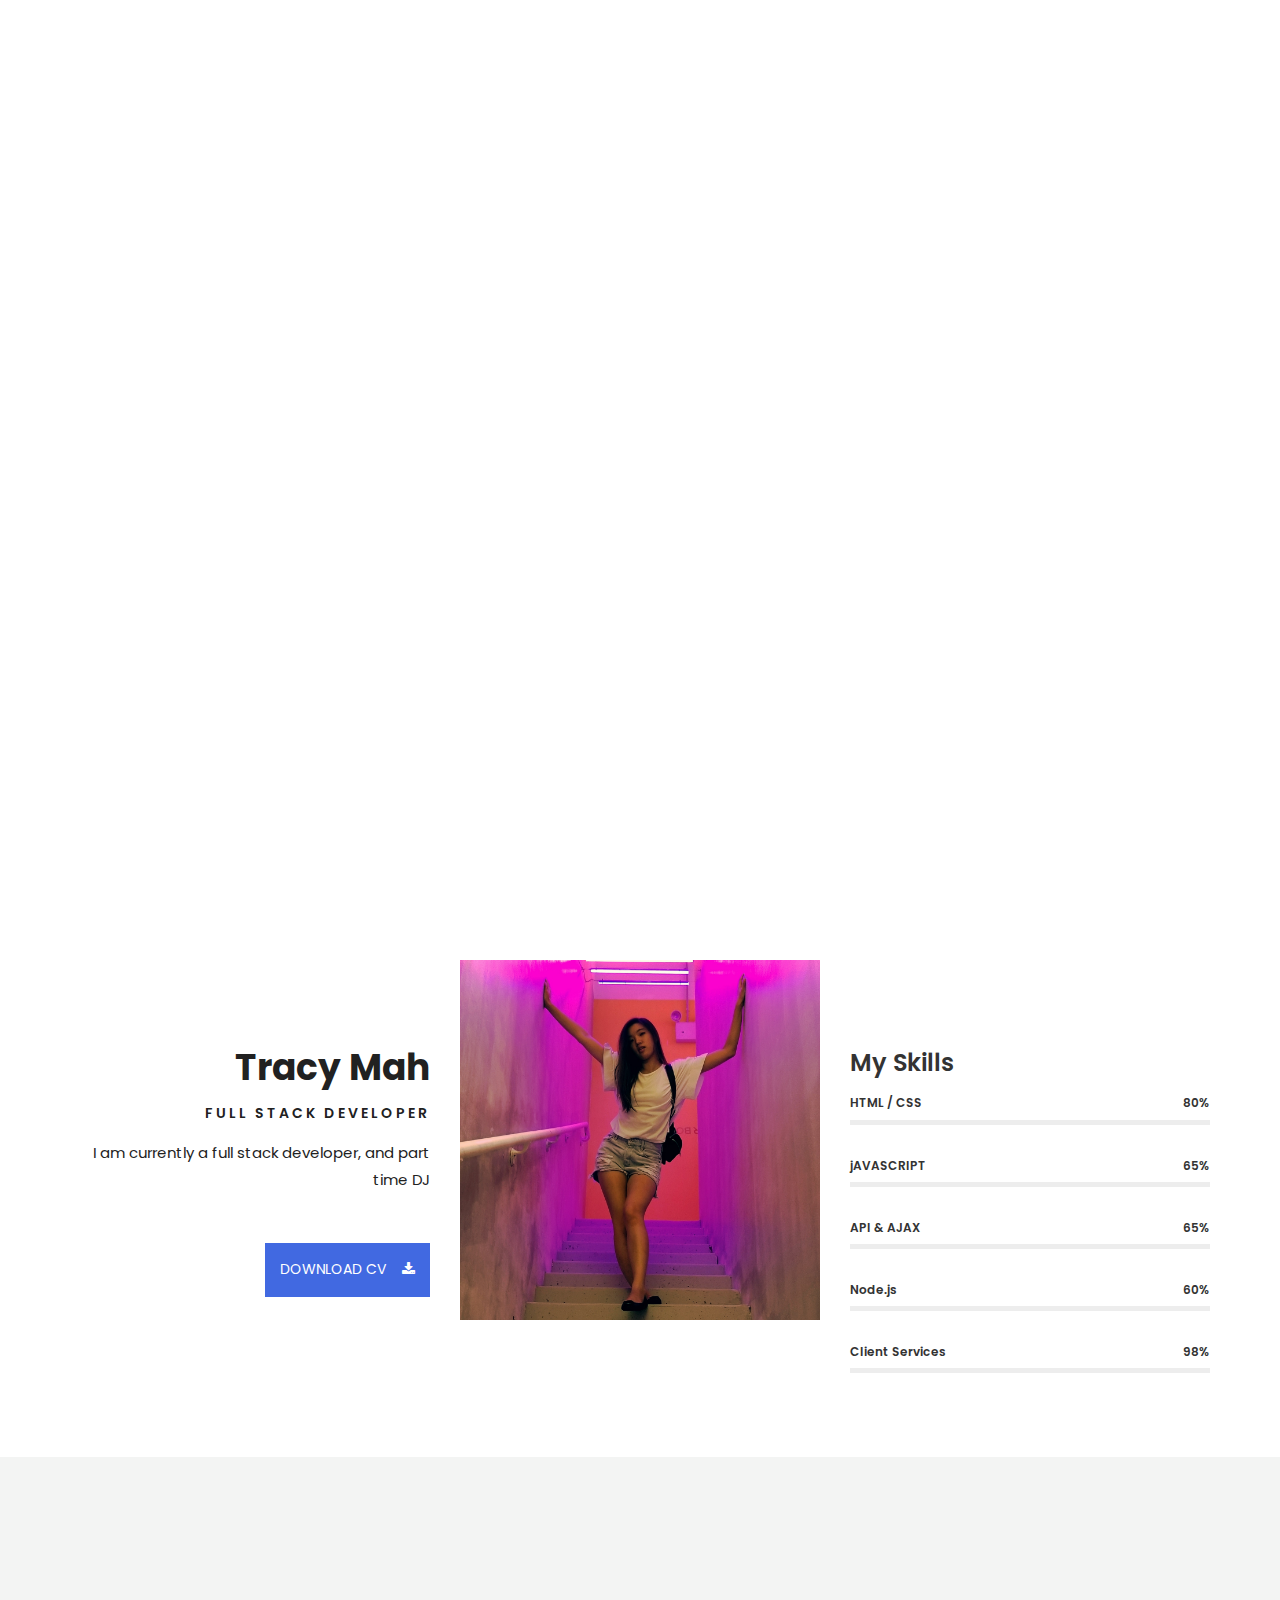
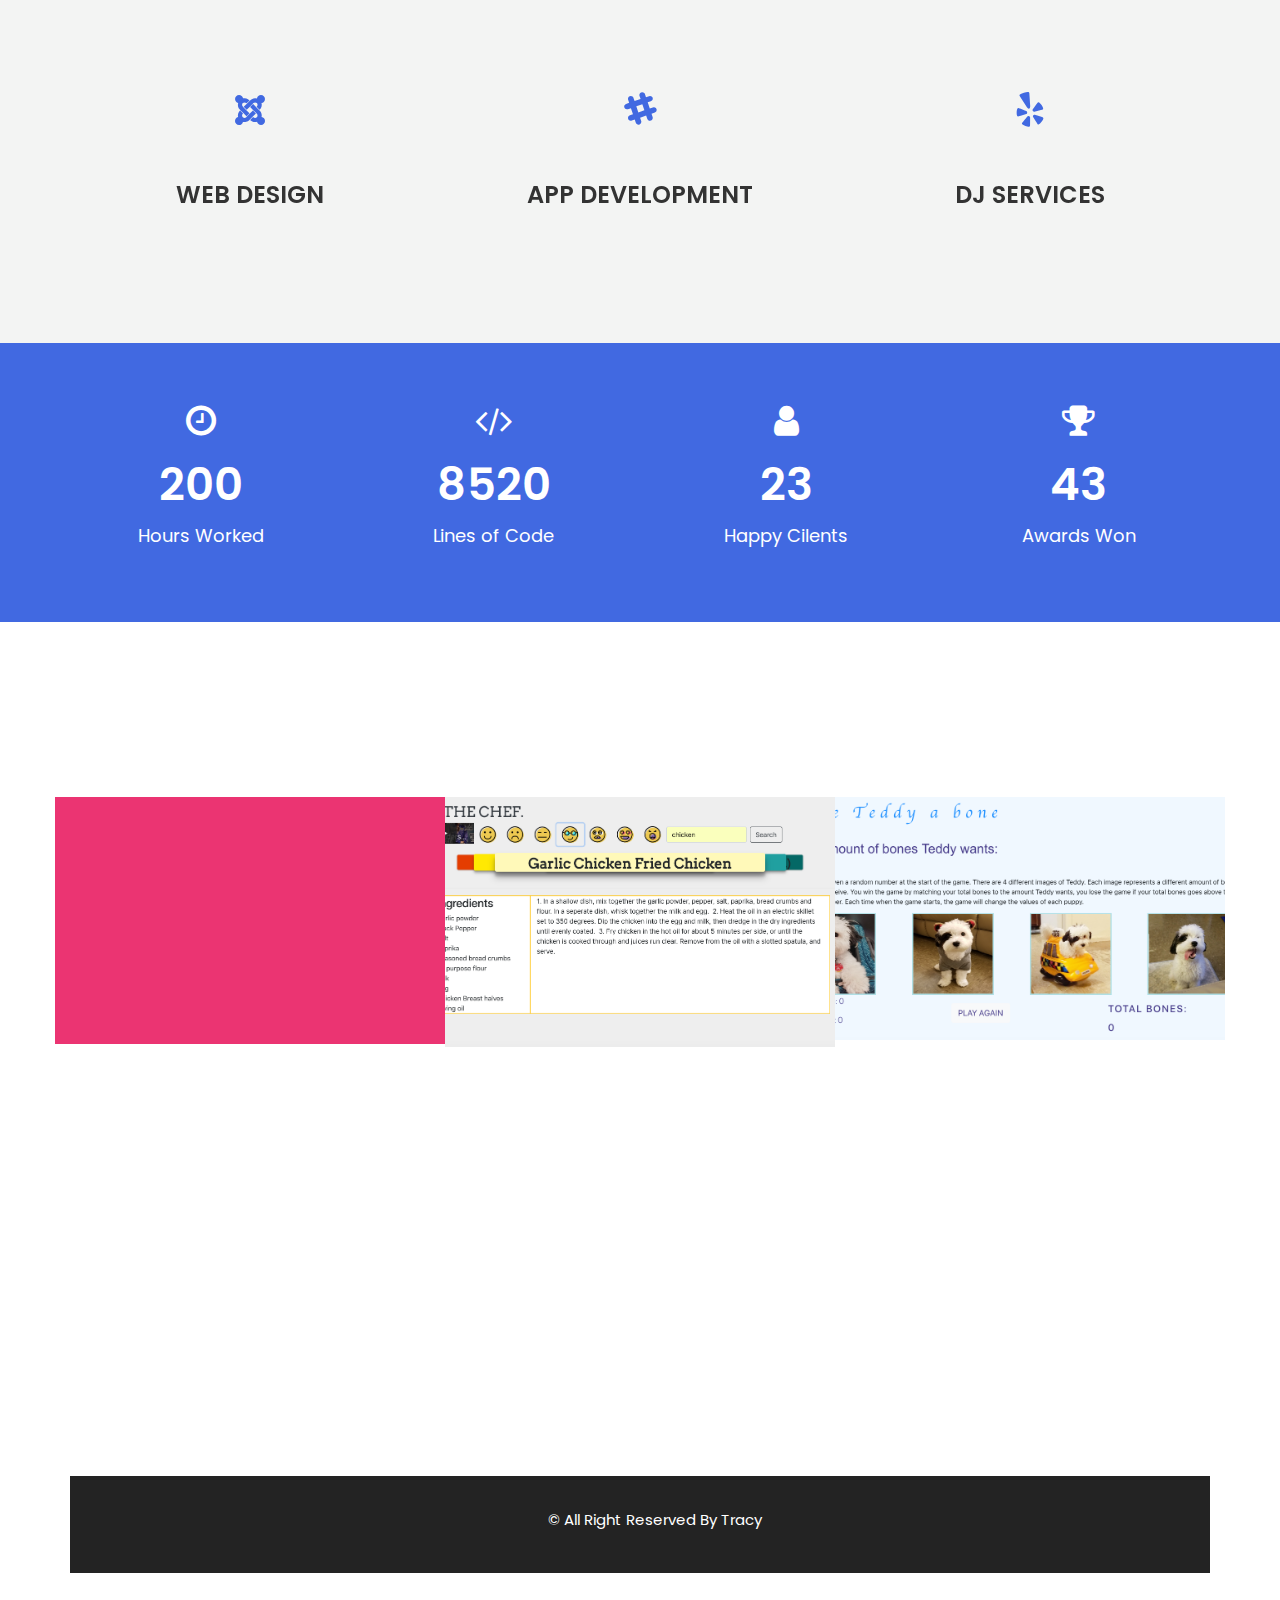
==== index-particles.html @ 9011c8fa "deleted old repo, setting up new one" ====
<!doctype html>
<html lang="en">
<head>
    <!--meta tags-->
    <meta charset="UTF-8">
    <meta http-equiv="x-ua-compatible" content="ie=edge">
    <meta name="keywords" content="onepage, developer, resume, cv, personal, portfolio, personal resume, clean, modern">
    <meta name="viewport" content="width=device-width, initial-scale=1">

    <!--template title-->
    <title>Tracy - Personal Portfolio</title>

    <meta name="msapplication-TileColor" content="#ffffff">
    <meta name="msapplication-TileImage" content="favicon/ms-icon-144x144.png">
    <meta name="theme-color" content="#ffffff">

    <!--========== Theme Fonts ==========-->
    <link href="https://fonts.googleapis.com/css?family=Poppins:400,400i,600,700,800" rel="stylesheet">

    <!--Font Awesome css-->
    <link rel="stylesheet" href="css/font-awesome.min.css">

    <!--Bootstrap css-->
    <link rel="stylesheet" href="css/bootstrap.min.css">

    <!--Animated headline css-->
    <link rel="stylesheet" href="css/jquery.animatedheadline.css">

    <!--Animate css-->
    <link rel="stylesheet" href="css/animate.css">
    
	<!--Owl carousel css-->
	<link rel="stylesheet" href="css/owl.carousel.css">
	<link rel="stylesheet" href="css/owl.theme.default.css">
    
	<!--Magnific popup css-->
	<link rel="stylesheet" href="css/magnific-popup.css">
    
	<!--Normalizer css-->
	<link rel="stylesheet" href="css/normalize.css">

    <!--Theme css-->
    <link rel="stylesheet" href="css/style.css">

    <!--Responsive css-->
    <link rel="stylesheet" href="css/responsive.css">
</head>
<body>

    <!--preloader starts-->


    <div class="loader_bg"><div class="loader"></div></div>


    <!--preloader ends-->

    <!--navigation area starts-->

    <header class="nav-area navbar-fixed-top">
        <div class="container">
            <div class="row">
                <!--main menu starts-->

                <div class="col-md-12">
                    <div class="main-menu">
                        <div class="navbar navbar-cus">
                            <div class="navbar-header">
                                <a href="index.html" class="navbar-brand"><span class="logo">tracy</span></a> 
                                <button type="button" class="navbar-toggle" data-toggle="collapse" data-target=".navbar-collapse">
                                    <span class="sr-only">Toggle navigation</span>
                                    <span class="icon-bar"></span>
                                    <span class="icon-bar"></span>
                                    <span class="icon-bar"></span>
                                </button>
                            </div>

                            <div class="navbar-collapse collapse">
                                <nav>
                                    <ul class="nav navbar-nav navbar-right">
                                        <li class="active"><a class="smooth-menu" href="#home">Home</a></li>
                                        <li><a class="smooth-menu" href="#about">About</a></li>
                                        <li><a class="smooth-menu" href="#services">Services</a></li>
                                        <li><a class="smooth-menu" href="#portfolio">Portfolio</a></li>
                                        <li><a class="smooth-menu" href="#contact">Contact</a></li>
                                    </ul>
                                </nav>
                            </div>
                        </div>
                    </div>
                </div>

                <!--main menu ends-->
            </div>
        </div>
    </header>

    <!--navigation area ends-->

    <!--Banner area starts-->

    <div class="banner-area" id="home">
        <div id="particles-js"></div>
        <div class="banner-table">
            <div class="banner-table-cell">
                <div class="welcome-text">
                    <div class="container">
                        <div class="row">
                            <div class="col-md-12">
                                <section class="intro animate-scale">

                                    <h3>Welcome to My Website</h3>

                                    <h1 class="ah-headline">

                                        <span class="ah-words-wrapper">
                                            <b class="is-visible">Tracy Mah</b>
                                            <b>Full Stack Developer</b> 
                                            <b>Web Designer</b> 
                                        </span>
                                    </h1>

                                    <a href="#contact" class="banner-btn">Contact me</a>


                                </section>

                                <div class="clearfix"></div>

                                <a class="mouse-scroll hidden-xs" href="#about">
                                    <span class="mouse">
                                        <span class="mouse-movement"></span>
                                    </span>
                                </a>
                            </div>
                        </div>
                    </div>
                </div>
            </div>
        </div>
    </div>

    <!--Banner area ends-->

    <!--about area starts-->

    <div class="about-area section-padding" id="about">
        <div class="container">

            <div class="row">
                <div class="col-md-4 col-xs-12 col-sm-6 col-lg-4">
                    <div class="about-text-left">
                        <h2>Tracy Mah</h2> 
                        <h3>Full Stack Developer</h3> 
                        <p>I am currently a full stack developer, and part time DJ  </p>
                        <a href="images/about/updateresume.pdf" download>Download CV &nbsp; &nbsp;<i class="fa fa-download"></i></a>
                    </div>
                </div>

                <div class="col-xs-12 col-sm-6 col-md-4 col-lg-4">
                    <img src="images/about/model.jpg"  class="img-responsive" alt="about image"> 
                </div>

                <div class="col-md-4 col-xs-12 col-sm-12 col-lg-4">
                    <div class="about-text-right">

                        <div id="skills">

                            <h3>My Skills</h3>

                            <div class="row">

                                <div class="col-md-12">

                                    <!-- skillbar -->
                                    <div class="skillbar" data-percent="95%"> 

                                        <h6 class="skillbar-title">HTML / CSS</h6> 
                                        <h6 class="skillbar-percent">80%</h6> 

                                        <div class="skillbar-bar">
                                            <div class="skillbar-child"></div>
                                        </div>

                                    </div>
                                    <!-- end skillbar -->

                                </div>


                                <div class="col-md-12">

                                    <!-- skillbar -->
                                    <div class="skillbar" data-percent="65%">

                                        <h6 class="skillbar-title">jAVASCRIPT</h6> 
                                        <h6 class="skillbar-percent">65%</h6> 

                                        <div class="skillbar-bar">
                                            <div class="skillbar-child"></div>
                                        </div>

                                    </div>
                                    <!-- end skillbar -->

                                </div>

                                <div class="col-md-12">

                                    <!-- skillbar -->
                                    <div class="skillbar" data-percent="65%"> 

                                        <h6 class="skillbar-title">API & AJAX</h6> 
                                        <h6 class="skillbar-percent">65%</h6> 

                                        <div class="skillbar-bar">
                                            <div class="skillbar-child"></div>
                                        </div>

                                    </div>
                                    <!-- end skillbar -->

                                </div>


                                <div class="col-md-12">

                                    <!-- skillbar -->
                                    <div class="skillbar" data-percent="60%"> 

                                        <h6 class="skillbar-title">Node.js</h6> 
                                        <h6 class="skillbar-percent">60%</h6> 

                                        <div class="skillbar-bar">
                                            <div class="skillbar-child"></div>
                                        </div>

                                    </div>
                                    <!-- end skillbar -->

                                </div>

                                <div class="col-md-12">

                                    <!-- skillbar -->
                                    <div class="skillbar" data-percent="98%"> 

                                        <h6 class="skillbar-title">Client Services</h6> 
                                        <h6 class="skillbar-percent">98%</h6> 

                                        <div class="skillbar-bar">
                                            <div class="skillbar-child"></div>
                                        </div>

                                    </div>
                                    <!-- end skillbar -->

                                </div>

                            </div>

                        </div>

                    </div>

                </div>
            </div>

        </div>
    </div>

    <!--about area ends-->
    
    <!--Services Area Starts-->

    <div id="services" class="services-area section-padding">
        <div class="container">
            <div class="row">
                <div class="col-md-12">
                    <div class="section-header wow fadeInDown" data-wow-delay="0.2s">
                        <p class="line-one"></p>
                        <h2>What I Offer</h2>
                        <p class="line-one"></p>

                    </div>
                </div>
            </div>
            <div class="row">
                <div id="services-carousel" class="owl-carousel owl-theme">

                    <div class="single-services text-center item">
                        <div class="services-icon">
                            <i class="fa fa-joomla"></i>
                        </div>
                        <div class="services-content">
                            <h3>Web Design</h3> 
                        </div>

                    </div>

                    <div class="single-services text-center item">
                        <div class="services-icon">
                            <i class="fa fa-slack"></i>
                        </div>
                        <div class="services-content">
                            <h3>App Development</h3> 
                        </div>

                    </div>


                    <div class="single-services text-center item">
                        <div class="services-icon">
                            <i class="fa fa-yelp"></i>
                        </div>
                        <div class="services-content">
                            <h3>DJ Services</h3> 
                        </div>
                    </div>
                </div>

            </div>
        </div>
    </div>

    <!--Services Area Ends-->
    
	<!--number area starts-->

	<div class="number-area section-padding">
		<div class="container">
			<div class="row">
				<div class="col-md-3 col-xs-6">
					<div class="single-number text-center">
						<i class="fa fa-clock-o"></i>
						<h2 class="counter">200</h2> 
						<p>Hours Worked</p>
					</div>
				</div>
				<div class="col-md-3 col-xs-6">
					<div class="single-number text-center">
						<i class="fa fa-code"></i>
						<h2 class="counter">8520</h2> 
						<p>Lines of Code</p>
					</div>
				</div>
				<div class="col-md-3 col-xs-6">
					<div class="single-number text-center">
						<i class="fa fa-user"></i>
						<h2 class="counter">23</h2> 
						<p>Happy Cilents</p>
					</div>
				</div>
				<div class="col-md-3 col-xs-6">
					<div class="single-number text-center">
						<i class="fa fa-trophy"></i>
						<h2 class="counter">43</h2>
						<p>Awards Won</p>
					</div>
				</div>
			</div>
		</div>
	</div>

	<!--number area ends-->
   
	<!--Portfolio Area Starts-->

	<div id="portfolio" class="portfolio-area section-padding">
		<div class="container">
			<div class="row">
				<div class="col-md-12">
					<div class="section-header wow fadeInDown" data-wow-delay="0.2s">
						<p class="line-one"></p>
						<h2>My Works</h2>
						<p class="line-one"></p>
					</div>
				</div>
			</div>

			<div class="row">

                <div class="portfolio-items">

                    <div class="col-md-4 col-sm-6 col-xs-12 no-pad">
                        <div id="inline-popups" class="port-box">
                            <a href="#test-popup" data-effect="mfp-zoom-out">
                                <div class="hovereffect">

                                    <a href="https://tmah90.github.io/DisneyTrivia/"> 
                                        <img src="images/portfolio/Disney.png" alt="portfolio image" class="img-responsive"></a>
    
                                    <div class="overlay">
                                        <h2>Disney Music Trivia</h2> 
                                        <p>A timed disney trvia game based on some of Disney's most popular classics</p>
                                    </div>

                                </div>
                            </a>
                        </div>
                        <div id="test-popup" class="white-popup mfp-with-anim mfp-hide">
                            <div class="row">
                                <div class="col-md-7 col-xs-12">
                                    <div class="por-img">
                                        <img src="images/portfolio/SootheCheg.png" alt="portfolio image" class="img-responsive"> 
                                    </div>
                                </div>
                            </div>
                        </div>

                    </div>

                    <div class="col-md-4 col-sm-6 col-xs-12 no-pad">

                        <div id="inline-popups-2">
                            <a href="#test-popup-2" data-effect="mfp-zoom-out">
                                <div class="hovereffect">

                                    <img src="images/portfolio/soothechef.png" alt="portfolio image" class="img-responsive"> 
                                    <div class="overlay">
                                        <h2>Soothe Chef</h2> 
                                        <p>Do some homemade cooking while you soothe you with music</p>
                                    </div>

                                </div>
                            </div>
                        </div>

                    </div>

                    <div class="col-md-4 col-sm-6 col-xs-12 no-pad">

                        <div id="inline-popups-3">
                            <a href="#test-popup-3" data-effect="mfp-zoom-out">
                                <div class="hovereffect">

                                    <img src="images/portfolio/teddy.png" alt="portfolio image" class="img-responsive">
                                    <div class="overlay">
                                        <h2>Gimme a Bone </h2> 
                                        <p> inspired by the original crystal collector game </p>
                                    </div>

                                </div>
                            </a>
                        </div>
                            </div>
                        </div>

                    </div>
            </div>
		</div>
	</div>



    <!--contact area starts-->

    <div class="contact-area section-padding" id="contact">
        <div class="container">
            <div class="row">
                <div class="col-md-12">
                    <div class="section-header wow fadeInDown" data-wow-delay="0.2s">
                        <p class="line-one"></p>
                        <h2>Contact</h2>
                        <p class="line-one"></p>
                    </div>
                </div>
            </div>

            <div class="row">
                <div class="col-md-3 col-sm-6">
                    <div class="single-contact text-center wow fadeInDown" data-wow-delay="0.4s">
                        <i class="fa fa-home"></i>
                        <h2>Location</h2>
                        <p>New York, USA</p>
                    </div>
                </div>
                <div class="col-md-3 col-sm-6">
                    <div class="single-contact text-center wow fadeInDown" data-wow-delay="0.6s">
                        <i class="fa fa-phone"></i>
                        <h2>GitHub</h2>
                        <p>https://github.com/tmah90</p>
                    </div>
                </div>
                <div class="col-md-3 col-sm-6">
                    <div class="single-contact text-center wow fadeInDown" data-wow-delay="0.8s">
                        <i class="fa fa-envelope-o"></i>
                        <h2>Email</h2>
                        <p>tracyyymah@gmail.com</p>
                    </div>
                </div>
                <div class="col-md-3 col-sm-6">
                    <div class="single-contact text-center wow fadeInDown" data-wow-delay="1s">
                        <i class="fa fa-gg"></i>
                        <h2>linkedin: </h2>
                        <div class="socials">
                            
                            <a href="https://linkedin.com/in/mahtracy23/" target="_blank"><i class="fa fa-linkedin"></i></a> 
                            
                        </div>
                    </div>
                </div>
            </div>

    <!--Footer Area Starts-->

    <div class="footer-area">
        <div class="container">
            <div class="row">
                <div class="col-xs-12 col-sm-12 col-md-12 col-lg-12 text-center">
                    <p>&copy; All Right Reserved By Tracy</a></p> 
                </div>
            </div>
        </div>
    </div>

    <!--Footer Area Ends-->
    
    



    <!--Latest version JQuery-->
    <script src="js/jquery-3.2.1.min.js"></script>

    <!--Bootstrap js-->
    <script src="js/bootstrap.min.js"></script>

	<!--Magnific popup js-->
	<script src="js/jquery.magnific-popup.js"></script>

	<!--Owl Carousel js-->
	<script src="js/owl.carousel.js"></script>

    <!--Animated headline js-->
    <script src="js/jquery.animatedheadline.js"></script>

    <!--wow js-->
    <script src="js/wow.min.js"></script>
    
    <!--Validator js-->
    <script src="js/jquery.waypoints.js"></script>
    
	<!--counter up js-->
	<script src="js/jquery.counterup.min.js"></script>

    <!--particles js-->
    <script src="js/particles.js"></script>
    <script src="js/app.js"></script>

    <!--Validator js-->
    <script src="js/validator.js"></script>

    <!--Contact js-->
    <script src="js/contact.js"></script>

    <!--Main js-->
    <script src="js/main.js"></script>
    
    <script>

	</script>
</body>
</html>
---- css/style.css ----
html,body{
    height: 100%;
}

body{
    font-family: 'Poppins', sans-serif;
    width: 100%;
    height: 100%;
    font-size: 15px;
    line-height: 1.7;
    color: #333333;
    font-weight: 400;
}

h1,
h2,
h3,
h4,
h5,
h6{
    color: #333333;
    font-weight: 600;
}

p {
    letter-spacing: 0;
    line-height:1.8;
}

a{
    text-decoration: none;
    -webkit-transition: all 0.4s;
    -o-transition: all 0.4s;
    transition: all 0.4s;
}

a:focus{
    outline:none;
    text-decoration: none;
}

ul,li{
    margin: 0;
    padding: 0;
}

img {
    max-width: 100%;
    height: auto;
}

.section-padding{
    padding: 60px 0;
}

.section-header{
    margin-bottom: 60px;
    text-align: center;
}

.section-header h2 {
    display: inline-block;
    padding: 5px;
    margin: 5px 0;
}

.line-one {
    height: 1px;
    width: 100px;
    background: royalblue;
    display: block;
    margin: 0 auto;
    padding: 0;
}

/*---Default css ends---*/

/*-------------- 2. Preloader css starts ---------------*/

.loader_bg {
    position: fixed;
    z-index: 9999999;
    background: #fff;
    width: 100%;
    height: 100%;
}

.loader {
    border: 0 solid transparent;
    border-radius: 50%;
    width: 150px;
    height: 150px;
    position: absolute;
    top: calc(50vh - 75px);
    left: calc(50vw - 75px);
}

.loader:before, .loader:after {
    content: '';
    border: 1em solid royalblue;
    border-radius: 50%;
    width: inherit;
    height: inherit;
    position: absolute;
    top: 0;
    left: 0;
    animation: loader 2s linear infinite;
    opacity: 0;
}

.loader:before {
    animation-delay: .5s;
}

@keyframes loader {
    0% {
        transform: scale(0);
        opacity: 0; }
    50% {
        opacity: 1; }
    100% {
        transform: scale(1);
        opacity: 0; }
}


/*-------------- Preloader css ends ---------------*/

/*--- 3. Mouse animation css starts---*/

@-webkit-keyframes scroll-ani {
    0% {
        opacity: 1;
        top: 29%;
    }
    15% {
        opacity: 1;
        top: 50%;
    }
    50% {
        opacity: 0;
        top: 50%;
    }
    100% {
        opacity: 0;
        top: 29%;
    }
}

@keyframes scroll-ani {
    0% {
        opacity: 1;
        top: 29%;
    }
    15% {
        opacity: 1;
        top: 50%;
    }
    50% {
        opacity: 0;
        top: 50%;
    }
    100% {
        opacity: 0;
        top: 29%;
    }
}

.mouse-scroll {
    position: absolute;
    left:48%;
    display: inline-block;
    line-height: 18px;
    font-size: 13px;
    font-weight: normal;
    color: #ffffff;
    letter-spacing: 2px;
    margin-top: 10%;
    text-decoration: none;
    overflow: hidden;
}

.mouse-scroll .mouse {
    position: relative;
    display: block;
    width: 35px;
    height: 60px;
    margin: 0 auto 20px;
    -webkit-box-sizing: border-box;
    box-sizing: border-box;
    border: 3px solid #ffffff;
    border-radius: 23px;
}

.mouse-scroll .mouse .mouse-movement {
    position: absolute;
    display: block;
    top: 29%;
    left: 50%;
    width: 8px;
    height: 8px;
    margin: -4px 0 0 -4px;
    background: #ffffff;
    border-radius: 50%;
    -webkit-animation: scroll-ani 2s linear infinite;
    animation: scroll-ani 2s linear infinite;
}

/*---mouse animation ends---*/

/*---------- 4. Nav area css starts -------------*/

.nav-area{
    height: 65px;
}

.nav-area.sticky_navigation{
    background: #ffffff;
    height: 80px;
}

.navbar-nav {
    margin-top: 15px;
}

.sticky_navigation{
    -webkit-transition: all 0.4s ease-out;
    -o-transition: all 0.4s ease-out ;
    transition: all 0.4s ease-out ;
    -webkit-box-shadow: 0px 3px 4.6px 0.3px rgba(0,0,0,0.25);
    box-shadow: 0px 3px 4.6px 0.3px rgba(0,0,0,0.25);
}

.sticky_navigation .main-menu{
    margin-top: 0;
}

.sticky_navigation .navbar-brand, .sticky_navigation .navbar-brand span {
    color: #000000;
}

.sticky_navigation .navbar-brand:hover, .sticky_navigation .navbar-brand:focus, .sticky_navigation .navbar-brand span {
    color: royalblue;
}

.sticky_navigation .nav li a {
    color: #333333;
}

.sticky_navigation .nav li.active a{
    color: royalblue;
}

.sticky_navigation .nav li.active::before {
    border-top: 1px solid royalblue;
    content: "";
    display: block;
    margin: 0 auto;
    width: 50%;
}
.sticky_navigation .nav li.active::after {
    border-bottom: 1px solid royalblue;
    content: "";
    display: block;
    margin: 0 auto;
    width: 50%;
}

.sticky_navigation .navbar-brand:hover{
    color: #ffffff;
}

.main-menu{
    -webkit-transition: all 0.4s ease-out;
    -o-transition: all 0.4s ease-out;
    transition: all 0.4s ease-out;
    margin-top: 10px;
}

.navbar{
    border:0;
    margin-bottom: 0;
}

.navbar-brand{
    padding: 25px 0;
    text-transform: uppercase;
    font-size: 25px;
    display: block;
    color: #ffffff;
    font-weight: 800;
}

.logo {
    padding: 5px;
    font-size: 32px;
    letter-spacing: 3px;
}

.navbar-brand:focus, .navbar-brand:hover {
    text-decoration: none;
    color: #ffffff;
}

.navbar-right li{
    display: inline-block;
    float: none;
}

.navbar-right li a{
    color: #ffffff;
    text-transform: uppercase;
    font-weight: 600;
}

.navbar-right li.active a{
    font-weight: bold;
    color: #ffffff;
}

.nav > li > a:hover,
.nav > li > a:active,
.nav > li > a:focus{
    background: none;
}

.navbar-toggle .icon-bar{
    background: #033D75;
}

/*---------- Nav area css ends -------------*/

/*----------- 5. Banner area css starts--------------*/


.banner-area{
    background-image: url(../images/home/home-bg-1.png); /*--edit image--*/
    background-position: center;
    background-size:cover;
    position: relative;
    height: 100%;
}

.banner-area::before {
    position: absolute;
    top: 0;
    left: 0;
    width: 100%;
    height: 100%;
    background: rgba(0,0,0,0.5);
    content: '';
}

canvas{
    position: absolute;
    width: 100%;
    height: 100%;
    top: 0;
    right: 0;
    bottom: 0;
    left: 0;
}

.banner-table{
    display: table;
    margin: 0;
    position: relative;
    height: 100%;
    width: 100%;
    z-index: 1;
}

.banner-table-cell{
    display: table-cell;
    vertical-align: middle;
    text-align: center;
}

.welcome-text .intro h2 {
    color: #fff;
    font-size: 85px;
    font-weight: 800;
    margin-bottom: 10px;
}

.intro h1 {
    color: #ffffff;
    font-size: 60px;
    font-weight: 200;
    margin: 0;
}

.ah-headline.clip .ah-words-wrapper::after {
    background-color: #fff;
}

.banner-btn {
    background: royalblue;
    text-decoration: none;
    padding: 10px 30px;
    display: inline-block;
    margin-top: 25px;
    color: #fff;
    text-transform: uppercase;
    -webkit-border-radius:5px;
    -moz-border-radius:5px;
    border-radius:5px;
}
.banner-btn:hover, .banner-btn:focus {
    text-decoration: none;
    color: #ffffff;
}

.welcome-text h3 {
    color: #fff;
    text-transform: uppercase;
}


/*---------Banner area css ends--------------*/

/*---------- 6. About area css starts---------------*/

.about-text-left h2 {
    font-weight: 700;
    font-size: 36px;
    color: #212121;
    line-height: 1;
    text-align: right;
    margin-bottom: 5px;
}

.about-text-left h3 {
    color: #212121;
    font-size: 14px;
    text-transform: uppercase;
    letter-spacing: 3px;
    text-align: right;
    margin-bottom: 18px;
}

.about-text-left p{
    text-align: right;
    font-size: 13px;
    color: #222;
    margin-bottom: 50px;
}

.about-text-left a {
    color: #fff;
    font-size: 14px;
    text-transform: uppercase;
    background: royalblue;
    padding: 15px;
    float: right;
    text-decoration: none;
}

.about-text-right {
    margin-top: 90px;
}

.about-text-left {
    margin-top: 90px;
}

.about-text-left p {
    text-align: right;
    font-size: 15px;
    color: #222;
    margin-bottom: 50px;
}

.skillbar {
    margin-bottom: 24px;
    position: relative;
    width: 100%;
    display: block
}

.skillbar .skillbar-title {
    display: inline-block;
    vertical-align: middle
}

.skillbar .skillbar-percent {
    float: right;
    display: inline-block;
    vertical-align: middle
}

.skillbar-bar {
    background-color: #ededed;
    width: 100%;
    height: 5px
}

.skillbar-bar .skillbar-child {
    width: 0;
    height: 100%;
    background-color: #606060;
    -webkit-transition-property: width, background-color;
    -o-transition-property: width, background-color;
    transition-property: width, background-color
}

/*-------About area css ends--------------*/

/*---------------7. Services area Starts--------------*/

.services-area {
	background: #F3F4F3;
}

.services-icon i {
	font-size: 35px;
	color: royalblue;
}

.single-services:hover i{
	color: #212121;
}

.services-content h3 {
	line-height: 1.9;
	text-transform: uppercase;
}

.services-icon {
	display: inline-block;
	width: 80px;
	height: 80px;
	border-radius: 50%;
	padding: 20px;
}

.single-services {
	padding: 40px 20px;
	margin: 0 15px 15px;
	position: relative;
	overflow: hidden;
}

.single-services:hover {
	-webkit-transition: ease .09s;
	-o-transition: ease .09s;
	transition: ease .09s;
}

.single-services:hover .services-icon{
	-webkit-transition: ease .3s;
	-o-transition: ease .3s;
	transition: ease .3s;
}

.single-services:hover .services-icon i {
	-webkit-transform: rotate(360deg);
	-ms-transform: rotate(360deg);
	transform: rotate(360deg);
	-webkit-transition: .9s;
	-o-transition: .9s;
	transition: .9s;
}

.single-services:hover {
	-webkit-transition: .9s;
	-o-transition: .9s;
	transition: .9s;
}

.single-services:hover .services-content {
	color: #000000;
}

.single-services:hover .services-content h3 {
	color: royalblue;
}

/*--------------- Services area ends --------------*/

/*-------- 8. Number area css starts-----------*/

.number-area {
	background: royalblue;
	color: #fff;
}

.counter {
	font-size: 45px;
	color: #fff;
}

.single-number i {
	font-size: 35px;
}

.single-number p {
	font-size: 18px;
}

/*--------Number area ends-----------*/

/*-------------- 9. Portfolio area starts-----------*/


.por-text-details .col-xs-4 p {
	font-weight: bold;
	text-transform: uppercase;
	color: royalblue;
}

.mfp-zoom-out .mfp-with-anim {
	opacity: 0;
	-webkit-transition: all 0.3s ease-in-out;
	-o-transition: all 0.3s ease-in-out;
	transition: all 0.3s ease-in-out;
	-webkit-transform: scale(1.3);
	-ms-transform: scale(1.3);
	transform: scale(1.3);
}
.mfp-zoom-out.mfp-bg {
	opacity: 0;
	-webkit-transition: all 0.3s ease-out;
	-o-transition: all 0.3s ease-out;
	transition: all 0.3s ease-out;
}
.mfp-zoom-out.mfp-ready .mfp-with-anim {
	opacity: 1;
	-webkit-transform: scale(1);
	-ms-transform: scale(1);
	transform: scale(1);
}
.mfp-zoom-out.mfp-ready.mfp-bg {
	opacity: 0.8;
}
.mfp-zoom-out.mfp-removing .mfp-with-anim {
	-webkit-transform: scale(1.3);
	-ms-transform: scale(1.3);
	transform: scale(1.3);
	opacity: 0;
}
.mfp-zoom-out.mfp-removing.mfp-bg {
	opacity: 0;
}
.por-text h2 {
	text-transform: uppercase;
	margin: 0;
	font-size: 22px;
	margin-bottom: 15px;
	border-bottom: 3px solid royalblue;
	padding-bottom: 10px;
}

.white-popup {
	position: relative;
	background: #FFF;
	padding: 30px;
	width: auto;
	max-width: 60%;
	margin: 0 auto;
}

.por-text-details .col-xs-4 p {
	font-weight: bold;
	text-transform: uppercase;
}

.hovereffect {
	width: 100%;
	height: 100%;
	float: left;
	overflow: hidden;
	position: relative;
	text-align: center;
	cursor: pointer;
	background: rgba(233,30,99,0.9);
}

.hovereffect .overlay {
	width: 100%;
	height: 100%;
	position: absolute;
	overflow: hidden;
	top: 0;
	left: 0;
	padding: 3em;
	text-align: left;
}

.hovereffect img {
	display: block;
	position: relative;
	max-width: none;
	width: calc(100% + 60px);
	-webkit-transition: opacity 0.35s, -webkit-transform 0.45s;
	transition: opacity 0.35s, -webkit-transform 0.45s;
	-o-transition: opacity 0.35s, transform 0.45s;
	transition: opacity 0.35s, transform 0.45s;
	transition: opacity 0.35s, transform 0.45s, -webkit-transform 0.45s;
	-webkit-transform: translate3d(-40px,0,0);
	transform: translate3d(-40px,0,0);
}

.hovereffect h2 {
	text-transform: uppercase;
	color: tomato;
	position: relative;
	font-size: 17px;
	background-color: transparent;
	padding: 5% 0 10px 0;
	text-align: left;
	opacity: 0;
}

.hovereffect:hover h2 {
	color: #fff;
	opacity: 1;
}

.hovereffect .overlay:before {
	position: absolute;
	top: 20px;
	right: 20px;
	bottom: 20px;
	left: 20px;
	border: 1px solid #fff;
	content: '';
	opacity: 0;
	filter: alpha(opacity=0);
	-webkit-transition: opacity 0.35s, -webkit-transform 0.45s;
	transition: opacity 0.35s, -webkit-transform 0.45s;
	-o-transition: opacity 0.35s, transform 0.45s;
	transition: opacity 0.35s, transform 0.45s;
	transition: opacity 0.35s, transform 0.45s, -webkit-transform 0.45s;
	-webkit-transform: translate3d(-20px,0,0);
	transform: translate3d(-20px,0,0);
}

.hovereffect a, .hovereffect p {
	color: #FFF;
	opacity: 0;
	filter: alpha(opacity=0);
	-webkit-transition: opacity 0.35s, -webkit-transform 0.45s;
	transition: opacity 0.35s, -webkit-transform 0.45s;
	-o-transition: opacity 0.35s, transform 0.45s;
	transition: opacity 0.35s, transform 0.45s;
	transition: opacity 0.35s, transform 0.45s, -webkit-transform 0.45s;
	-webkit-transform: translate3d(-10px,0,0);
	transform: translate3d(-10px,0,0);
}

.hovereffect:hover img {
	opacity: 0.2;
	filter: alpha(opacity=20);
	-webkit-transform: translate3d(0,0,0);
	transform: translate3d(0,0,0);
}

.hovereffect:hover .overlay:before,
.hovereffect:hover a, .hovereffect:hover p {
	opacity: 1;
	filter: alpha(opacity=100);
	-webkit-transform: translate3d(0,0,0);
	transform: translate3d(0,0,0);
}

.no-pad {
	padding: 0;
}

/*--------------Portfolio area Ends-----------*/

/*-------- 10. Testimonial area starts-----------*/

.testimonial-area{
	background-image: url(../images/testimonial/testimonial.png);
	background-size:cover;
	background-position: center center;
	position: relative;
}

.testimonial-area:before{
	position: absolute;
	content: '';
	top: 0;
	left: 0;
	width: 100%;
	height: 100%;
	background: rgba(0,0,0,0.5);
}

.block-quote p {
	margin: 0;
	font-size: 20px;
	font-weight: 500;
	color: #444;
	line-height: 160%;
	font-style: italic;
}

.block-quote p:before {
	content: "\275D";
	display: inline-block;
	margin-right: 5px;
}

.block-quote p:after {
	content: "\275E";
	display: inline-block;
	margin-left: 5px;
}

.block-quote h2 {
	text-transform: uppercase;
	font-size: 25px;
	color: royalblue;
}

.block-quote h3 {
	font-size: 16px;
}

.testi-img {
	width: 100px;
	height: 100px;
	display: inline-block;
	border-radius: 100%;
}

.testi-img img {
	overflow: hidden;
	width: 100%;
	border-radius: 100%;
}

#testimonial-carousel:before{
	content: "";
	position: absolute;
	left: 20px;
	top: 20px;
	right: 20px;
	bottom: 20px;
	border: 1px solid #CCC;
}

#testimonial-carousel {
	background: rgba(255, 255, 255, 0.9);
	padding: 10%;
}

.testimonial-area .section-header h2 {
	color: #ffffff;
}

/*-------Testimonial area ends----------*/

/*------ 11. Contact area starts-------*/


#contact-form {
    box-shadow: 0 20px 40px rgba(0,0,0,.2);
    padding: 5%;
}

.single-contact i {
    font-size: 30px;
    color: royalblue;
}

.single-contact .socials i {
    font-size: 14px;
    color: #000000;
}

.socials i:hover {
    cursor: pointer;
}

.single-contact {
    margin-bottom: 50px;
}

.contact-area .form-control{
    border: none;
    border-bottom: 2px solid #a2a2a2;
    box-shadow: none;
    padding: 6px 0;
    border-radius: 0;
    margin-bottom: 30px;
}

.contact-area textarea.form-control{
    border:2px solid #a2a2a2;
    padding: 6px;
    height: 250px;
    margin-bottom: 30px;
}

.single-contact h2 {
    text-transform: uppercase;
    font-size: 16px;
}

.btn.btn-send {
    background: royalblue;
    color: #ffffff;
    padding: 15px 20px;
    text-transform: uppercase;
    font-weight: 600;
}

.contact-right h2 {
    font-size: 18px;
    text-transform: uppercase;
}

.socials {
    padding-top: 5%;
}

.socials i {
    margin: 0 10px;
}

.single-contact {
    box-shadow: 0 20px 40px rgba(0,0,0,.2);
    padding: 5%;
}

/*-------- Contact area ends----------- */

/*-------- 12. Brand area starts-----------*/

.brand-logo-img{
    border:1px solid #ddd;
    transition: all 300ms ease-in-out;
    padding: 10px;
}

.brand-logo-img:hover{
    border-color: transparent;
    box-shadow: 0 20px 40px rgba(0,0,0,.2);
}

/*--------Brand area ends-----------*/

/*--------------13. Footer area starts -------------*/

.footer-area {
    background: #232323;
    color: #ffffff;
    padding: 30px 0;
}

/*--------------- Footer area ends -------------*/
---- css/responsive.css ----
/* =================================================

Template Name:  MASON - Personal Portfolio HTML Template
Author: MouriTheme
Version: 1.0
Design and Developed by: MouriTheme

NB: This is the responsive stylesheet of this theme.

=================================================== */


/* Medium Layout: 1280px. */
@media only screen and (min-width: 992px) and (max-width: 1200px) {}

/* Tablet Layout: 768px. */
@media only screen and (min-width: 768px) and (max-width: 991px) {
    .section-padding {
        padding: 35px 0;
    }

    .section-header {
        margin-bottom: 40px;
    }

    .navbar-nav {
        margin: 15px 0;
    }

    .navbar-brand {
        padding: 20px 0;
    }

    .navbar-nav li {
        margin: 9px 0;
    }

    .navbar-nav > li > a {
        line-height: 0;
    }

    .nav > li > a {
        padding: 10px 5px;
    }

    .sticky_navigation .nav li.active::before {
        margin: 5px auto;
    }

    .sticky_navigation .nav li.active::after {
        margin: 5px auto;
    }

    .sticky_navigation .navbar-brand {
        line-height: 45px;
    }

    .socials {
        padding-top: 3%;
    }

}

/* Mobile Layout: 320px. */
@media only screen and (max-width: 767px) {
    .section-padding {
        padding: 30px 0;
    }

    .section-header {
        margin-top: 15px;
    }

    .navbar-toggle {
        margin-top: 15px;
    }

    .navbar-toggle .icon-bar {
        background: #E91E63;
    }

    .navbar-nav {
        float: right;
        margin: 11px 21px;
        margin-right: 32%;
        display: inherit;
        width: 200px;
        background-color: transparent;
    }

    .navbar-nav li {
        float: left;
        margin: 9px 50px;
        display: inherit;
        width: 100%;
    }

    .navbar-fixed-top .navbar-collapse {
        height: 740px;
        background-color: rgba(0, 0, 0, 0.9);
    }

    .navbar-fixed-top .navbar-collapse {
        max-height: 100%;
    }

    .sticky_navigation .nav li a {
        color: #ffffff;
    }

    .welcome-text h2 {
        font-size: 2em;
    }

    .navbar-nav {
        text-align: center;
    }

    .nav-area.sticky_navigation {
        height: 60px;
    }

    .welcome-text h1.ah-headline {
        font-size: 30px;
    }

    .welcome-text h3 {
        font-size: 18px;
        margin-bottom: 20px;
    }

    .about-text-left {
        margin-top: 20px;
    }

    .about-text-left h2{
        text-align: center;
    }

    .about-text-left h3{
        text-align: center;
    }

    .about-text-left p{
        text-align: center;
    }

    .about-text-left a {
        display: block;
        text-align: center;
        float: none;
    }

    .about-area img {
        width: 100%;
    }

    .about-text-right {
        margin-top: 40px;
    }

    .services-area .section-header {
        margin-bottom: 0;
    }

    .counter {
        font-size: 25px;
    }

    .single-number p {
        font-size: 14px;
    }

    .single-number i {
        font-size: 25px;
    }

    .white-popup {
        padding: 10px;
        max-width: 95%;
    }

    .por-text h2 {
        margin-top: 25px;
        font-size: 18px;
    }

    .por-text-details p {
        font-size: 12px;
    }

    .block-quote p {
        margin-top: 20px;
        font-size: 16px;
        line-height: 150%;
    }

    .single-contact {
        margin-bottom: 30px;
    }

    #contact-form {
        margin-top: 20px;
    }

    .contact-area .form-control {
        font-size: 11px;
    }

    .contact-area {
        background-position: inherit;
    }

    .brand-logo-img {
        padding: 10px;
        margin-bottom: 30px;
    }



}

/* Wide Mobile Layout: 480px. */
@media only screen and (min-width: 480px) and (max-width: 767px) {


    .navbar-nav {
        margin-right: 38%;
    }

    .navbar-toggle .icon-bar {
        background: #E91E63;
    }

    .single-portfolio img {
        width: 100%;
    }

    .contact-area {
        background-position: inherit;
    }



}


@media only screen and (min-width: 360px) and (max-width: 767px){


}

@media only screen and (min-width: 375px) and (max-width: 767px){
    .portfolio-area .list-inline > li {
        padding-right: 0;
    }

    .portfolio-area ul.list-inline li {
        margin: 7px;
    }
}

@media only screen and (min-width: 411px) and (max-width: 767px){
    .carousel-caption h1 {
        font-size: 33px;
    }
    .timeline-area {
        width: 380px;
    }

}


@media only screen and (min-width: 600px) and (max-width: 767px){
    .navbar-nav li {
        margin: 9px 0;
    }

    .welcome-text h1.ah-headline {
        font-size: 40px;
    }

    .welcome-text h3 {
        font-size: 25px;
        margin-bottom: 20px;
    }

}
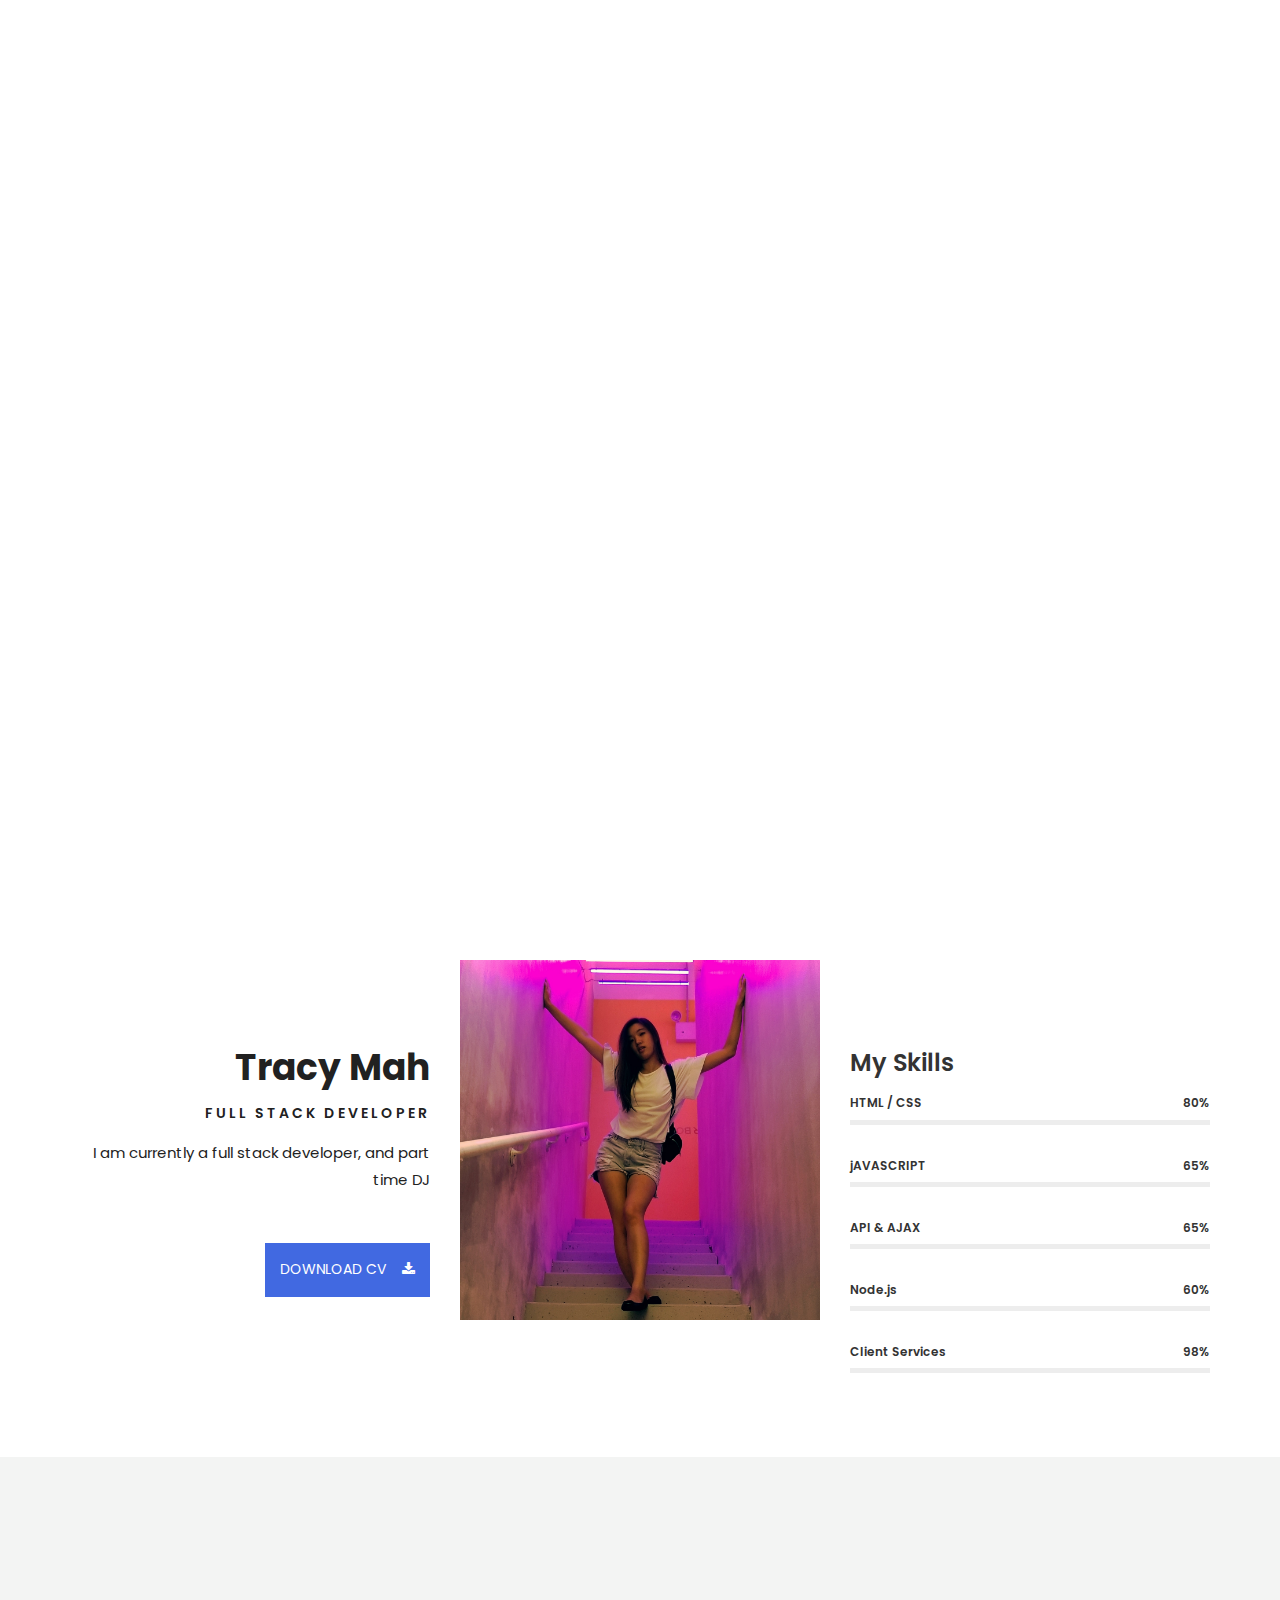
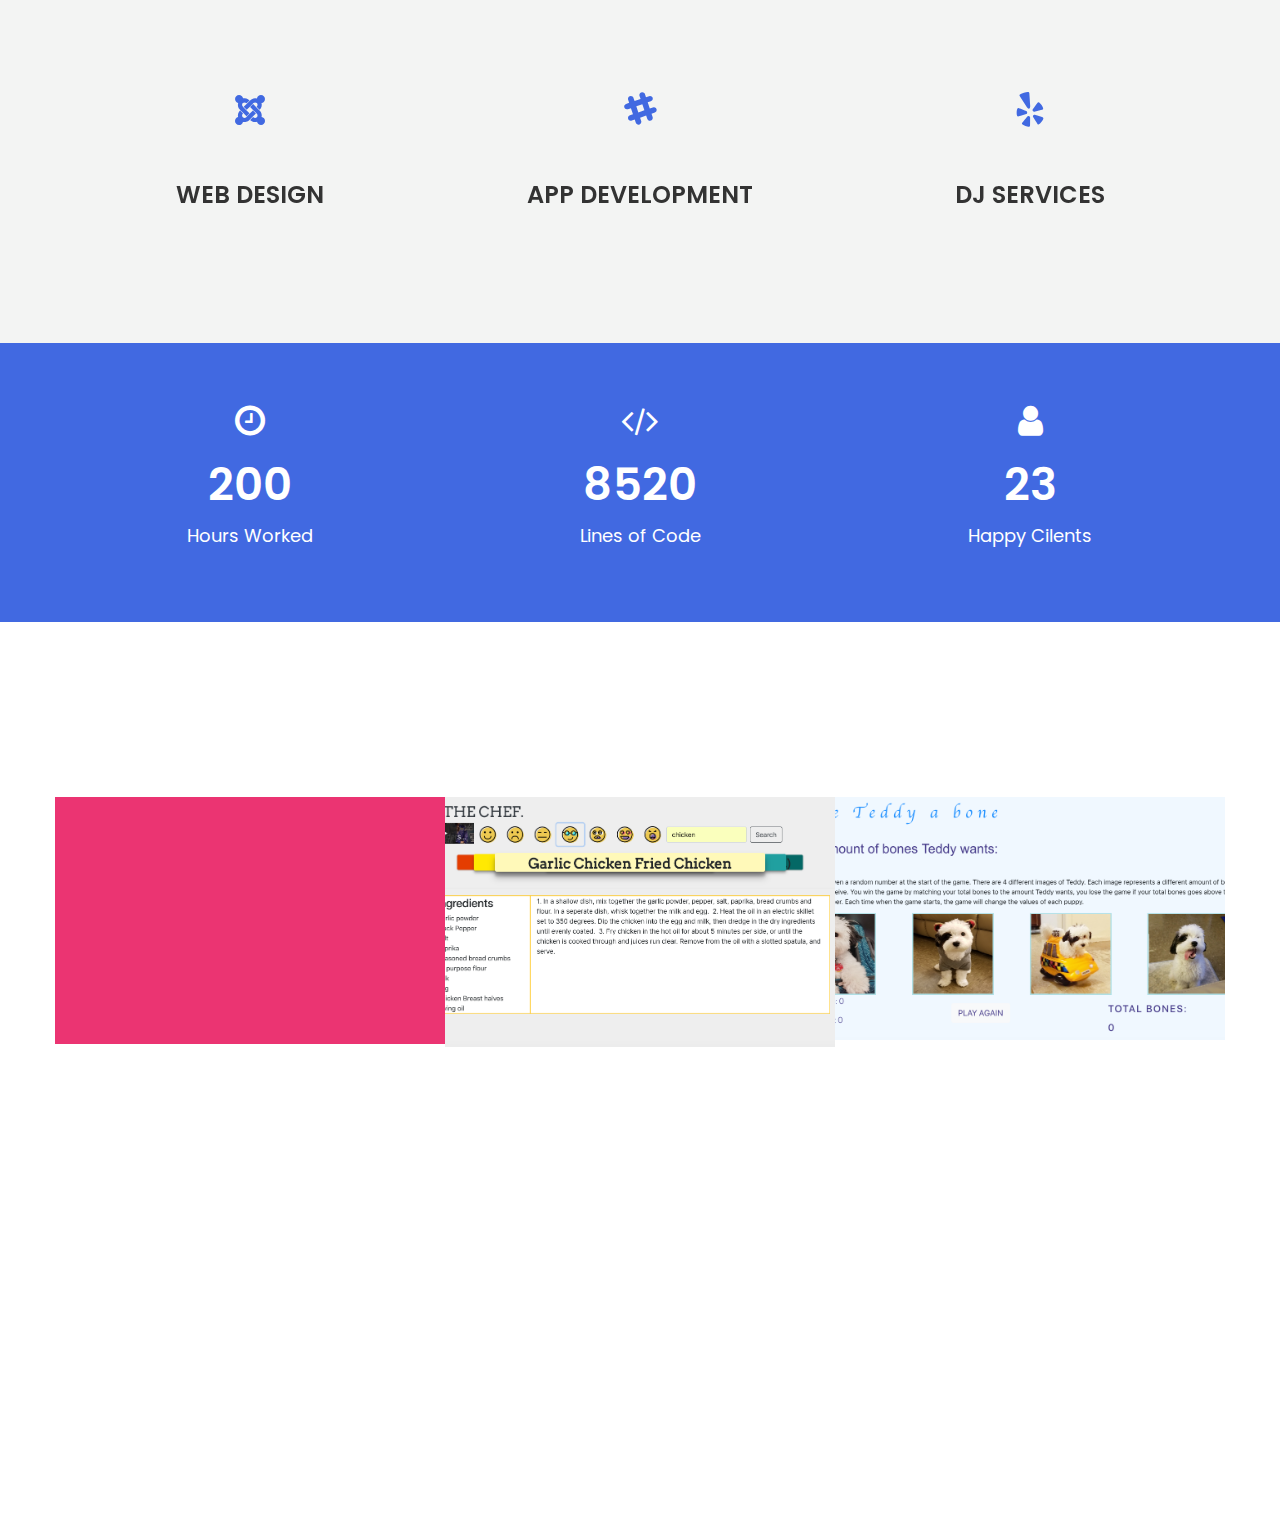
==== commit 9385af3a: "updates" ====
--- a/index-particles.html
+++ b/index-particles.html
@@ -6,56 +6,31 @@
     <meta http-equiv="x-ua-compatible" content="ie=edge">
     <meta name="keywords" content="onepage, developer, resume, cv, personal, portfolio, personal resume, clean, modern">
     <meta name="viewport" content="width=device-width, initial-scale=1">
-
-    <!--template title-->
-    <title>Tracy - Personal Portfolio</title>
-
     <meta name="msapplication-TileColor" content="#ffffff">
     <meta name="msapplication-TileImage" content="favicon/ms-icon-144x144.png">
     <meta name="theme-color" content="#ffffff">
 
-    <!--========== Theme Fonts ==========-->
+    <title>Tracy - Personal Portfolio</title>
+
+   
     <link href="https://fonts.googleapis.com/css?family=Poppins:400,400i,600,700,800" rel="stylesheet">
-
-    <!--Font Awesome css-->
     <link rel="stylesheet" href="css/font-awesome.min.css">
-
-    <!--Bootstrap css-->
     <link rel="stylesheet" href="css/bootstrap.min.css">
-
-    <!--Animated headline css-->
     <link rel="stylesheet" href="css/jquery.animatedheadline.css">
-
-    <!--Animate css-->
     <link rel="stylesheet" href="css/animate.css">
-    
-	<!--Owl carousel css-->
 	<link rel="stylesheet" href="css/owl.carousel.css">
 	<link rel="stylesheet" href="css/owl.theme.default.css">
-    
-	<!--Magnific popup css-->
 	<link rel="stylesheet" href="css/magnific-popup.css">
-    
-	<!--Normalizer css-->
 	<link rel="stylesheet" href="css/normalize.css">
-
-    <!--Theme css-->
     <link rel="stylesheet" href="css/style.css">
-
-    <!--Responsive css-->
     <link rel="stylesheet" href="css/responsive.css">
 </head>
+
 <body>
-
-    <!--preloader starts-->
-
-
+    <!--preloader-->
     <div class="loader_bg"><div class="loader"></div></div>
 
-
-    <!--preloader ends-->
-
-    <!--navigation area starts-->
+    <!--navigation area-->
 
     <header class="nav-area navbar-fixed-top">
         <div class="container">
@@ -97,7 +72,7 @@
 
     <!--navigation area ends-->
 
-    <!--Banner area starts-->
+    <!--Banner-->
 
     <div class="banner-area" id="home">
         <div id="particles-js"></div>
@@ -117,6 +92,7 @@
                                             <b class="is-visible">Tracy Mah</b>
                                             <b>Full Stack Developer</b> 
                                             <b>Web Designer</b> 
+                                            <b>DJ</b>
                                         </span>
                                     </h1>
 
@@ -140,9 +116,7 @@
         </div>
     </div>
 
-    <!--Banner area ends-->
-
-    <!--about area starts-->
+    <!--about area-->
 
     <div class="about-area section-padding" id="about">
         <div class="container">
@@ -172,7 +146,6 @@
 
                                 <div class="col-md-12">
 
-                                    <!-- skillbar -->
                                     <div class="skillbar" data-percent="95%"> 
 
                                         <h6 class="skillbar-title">HTML / CSS</h6> 
@@ -181,16 +154,13 @@
                                         <div class="skillbar-bar">
                                             <div class="skillbar-child"></div>
                                         </div>
-
-                                    </div>
-                                    <!-- end skillbar -->
+                                    </div>
+                              
 
                                 </div>
 
 
                                 <div class="col-md-12">
-
-                                    <!-- skillbar -->
                                     <div class="skillbar" data-percent="65%">
 
                                         <h6 class="skillbar-title">jAVASCRIPT</h6> 
@@ -201,13 +171,10 @@
                                         </div>
 
                                     </div>
-                                    <!-- end skillbar -->
-
                                 </div>
 
                                 <div class="col-md-12">
 
-                                    <!-- skillbar -->
                                     <div class="skillbar" data-percent="65%"> 
 
                                         <h6 class="skillbar-title">API & AJAX</h6> 
@@ -218,14 +185,12 @@
                                         </div>
 
                                     </div>
-                                    <!-- end skillbar -->
-
                                 </div>
 
 
                                 <div class="col-md-12">
 
-                                    <!-- skillbar -->
+                               
                                     <div class="skillbar" data-percent="60%"> 
 
                                         <h6 class="skillbar-title">Node.js</h6> 
@@ -236,13 +201,12 @@
                                         </div>
 
                                     </div>
-                                    <!-- end skillbar -->
+                       
 
                                 </div>
 
                                 <div class="col-md-12">
 
-                                    <!-- skillbar -->
                                     <div class="skillbar" data-percent="98%"> 
 
                                         <h6 class="skillbar-title">Client Services</h6> 
@@ -253,7 +217,7 @@
                                         </div>
 
                                     </div>
-                                    <!-- end skillbar -->
+
 
                                 </div>
 
@@ -268,10 +232,8 @@
 
         </div>
     </div>
-
-    <!--about area ends-->
     
-    <!--Services Area Starts-->
+    <!--Services-->
 
     <div id="services" class="services-area section-padding">
         <div class="container">
@@ -322,49 +284,42 @@
             </div>
         </div>
     </div>
-
-    <!--Services Area Ends-->
-    
-	<!--number area starts-->
-
+	<!--counter-->
 	<div class="number-area section-padding">
 		<div class="container">
 			<div class="row">
-				<div class="col-md-3 col-xs-6">
+				<div class="col-md-4 col-xs-8">
 					<div class="single-number text-center">
 						<i class="fa fa-clock-o"></i>
 						<h2 class="counter">200</h2> 
 						<p>Hours Worked</p>
 					</div>
 				</div>
-				<div class="col-md-3 col-xs-6">
+				<div class="col-md-4 col-xs-8">
 					<div class="single-number text-center">
 						<i class="fa fa-code"></i>
 						<h2 class="counter">8520</h2> 
 						<p>Lines of Code</p>
 					</div>
 				</div>
-				<div class="col-md-3 col-xs-6">
+				<div class="col-md-4 col-xs-8">
 					<div class="single-number text-center">
 						<i class="fa fa-user"></i>
 						<h2 class="counter">23</h2> 
 						<p>Happy Cilents</p>
 					</div>
 				</div>
-				<div class="col-md-3 col-xs-6">
+				<!-- <div class="col-md-3 col-xs-6">
 					<div class="single-number text-center">
 						<i class="fa fa-trophy"></i>
 						<h2 class="counter">43</h2>
 						<p>Awards Won</p>
 					</div>
-				</div>
+				</div> -->
 			</div>
 		</div>
 	</div>
-
-	<!--number area ends-->
-   
-	<!--Portfolio Area Starts-->
+	<!--Portfolio-->
 
 	<div id="portfolio" class="portfolio-area section-padding">
 		<div class="container">
@@ -451,9 +406,7 @@
 		</div>
 	</div>
 
-
-
-    <!--contact area starts-->
+    <!--contact area-->
 
     <div class="contact-area section-padding" id="contact">
         <div class="container">
@@ -501,60 +454,21 @@
                     </div>
                 </div>
             </div>
-
-    <!--Footer Area Starts-->
-
-    <div class="footer-area">
-        <div class="container">
-            <div class="row">
-                <div class="col-xs-12 col-sm-12 col-md-12 col-lg-12 text-center">
-                    <p>&copy; All Right Reserved By Tracy</a></p> 
-                </div>
-            </div>
-        </div>
-    </div>
-
-    <!--Footer Area Ends-->
     
+
     
-
-
-
-    <!--Latest version JQuery-->
     <script src="js/jquery-3.2.1.min.js"></script>
-
-    <!--Bootstrap js-->
     <script src="js/bootstrap.min.js"></script>
-
-	<!--Magnific popup js-->
 	<script src="js/jquery.magnific-popup.js"></script>
-
-	<!--Owl Carousel js-->
 	<script src="js/owl.carousel.js"></script>
-
-    <!--Animated headline js-->
     <script src="js/jquery.animatedheadline.js"></script>
-
-    <!--wow js-->
     <script src="js/wow.min.js"></script>
-    
-    <!--Validator js-->
     <script src="js/jquery.waypoints.js"></script>
-    
-	<!--counter up js-->
 	<script src="js/jquery.counterup.min.js"></script>
-
-    <!--particles js-->
     <script src="js/particles.js"></script>
     <script src="js/app.js"></script>
-
-    <!--Validator js-->
     <script src="js/validator.js"></script>
-
-    <!--Contact js-->
     <script src="js/contact.js"></script>
-
-    <!--Main js-->
     <script src="js/main.js"></script>
     
     <script>
